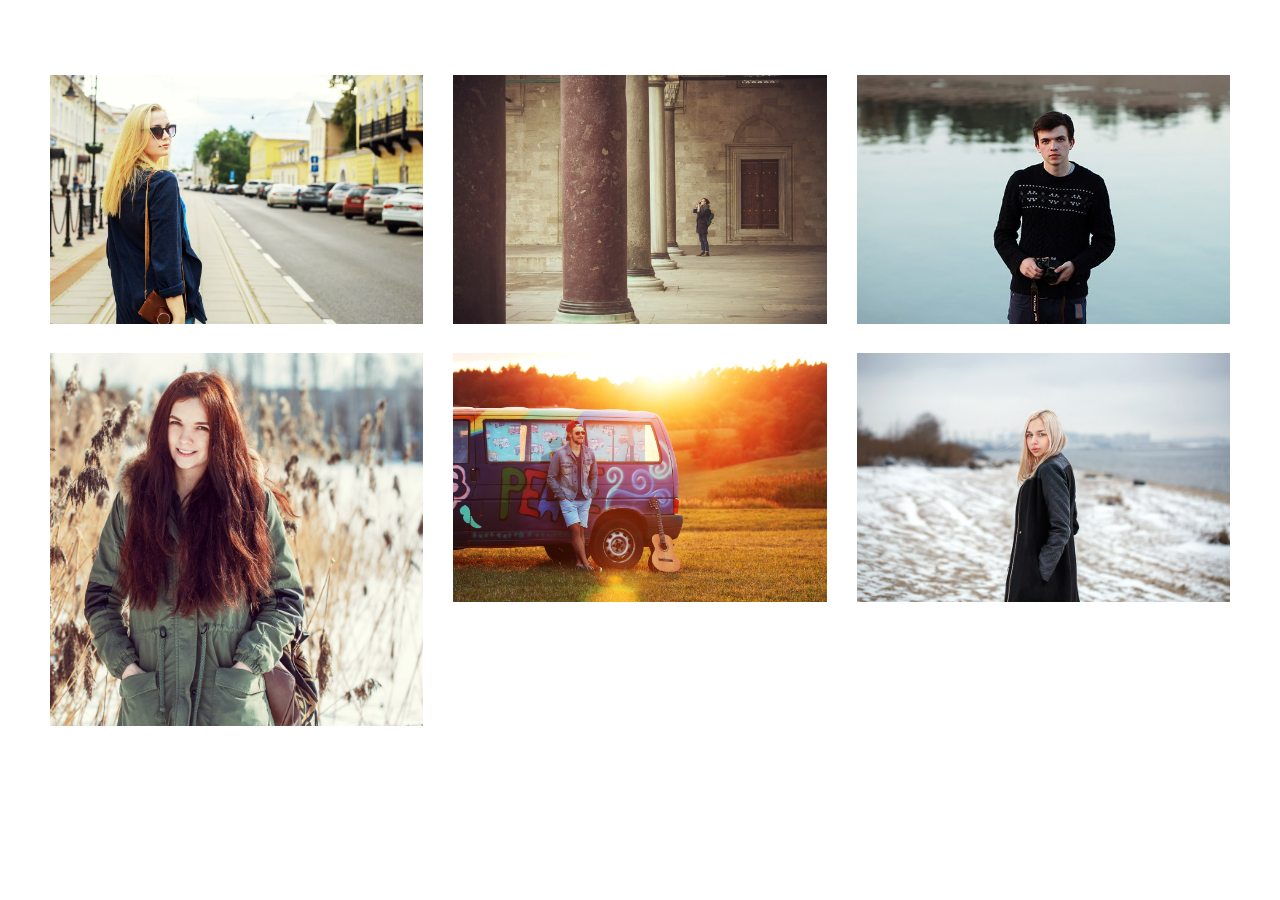
==== src/portfolio.html @ 13152cc2 "Add files via upload" ====
<!DOCTYPE html>
<html>
 <head>
  <meta charset="utf-8">
  <title>video</title>
 <link rel="stylesheet" href="../css/bootstrap-grid.min.css">
 <link rel="stylesheet" href="../css/style.css">
 </head>
 <body>
 	<div class="conteiner">
 		<div class="portfolio-photos">
 			<div class="row">
 				<div class="col-4">
 					<img class="p1" src="../img/p1.jpg">
 				</div>
 				<div class="col-4">
 					<img class="p2" src="../img/p2.jpg">
 				</div><div class="col-4">
 					<img class="p3" src="../img/p3.jpg">
 				</div>
 			</div>

 			<div class="row">
 				<div class="col-4">
 					<img class="p1" src="../img/p4.jpg">
 				</div>
 				<div class="col-4">
 					<img class="p2" src="../img/p5.jpg">
 				</div><div class="col-4">
 					<img class="p3" src="../img/p6.jpg">
 				</div>
 			</div>
 		</div>
 	</div>
 </body>
</html>
---- css/style.css ----
body
{
	margin: 0;
}

.menue-line
{
	position: fixed;
	margin-top: 0;
	width: 100%;
	height: 50px;
	background-color: grey;
	opacity: 0.8;
	z-index: 2;
}

.im1, .im2, .im3, .im4, .im5, .im6,
.im7, .im8, .im9, .im10, .im11, .im12,
.im13, .im14, .im15, .im16, .im17, .im18
{
	width: 100%;
	margin-top: 25px;
	transition: 1s;
}

.photos-sq, .portfolio-photos
{
	margin: 50px;
}

.line
{
	margin-top: 30px;
}

.portfolio-pic
{
	margin-top: -15px;
	width: 100%;
	height: auto;
	border: 1px;
}

.portfolio-text
{
	font-family: Tahoma;
	font-size: 40px;
	font-weight: 1200px;
	text-transform: uppercase;
	text-align: center;
	margin: 5px, auto;
}

.block-public
{
	border: 1px solid #000;
	width: 100%;
	height: auto;
	margin-top: 25px;
}

.backstage-text, .public-text
{
	font-family: Tahoma;
	font-size: 20px;
	font-weight: 1200px;
	text-transform: uppercase;
	text-align: center;
}

.footer
{
	margin-top: 50px;
	width: 100%;
	height: 150px;
	background-color: grey;
}


.im1:hover{ -webkit-transform: scale(1.2); -ms-transform: scale(1.2); transform: scale(1.2);}
.im2:hover{ -webkit-transform: scale(1.2); -ms-transform: scale(1.2); transform: scale(1.2);}
.im3:hover{ -webkit-transform: scale(1.2); -ms-transform: scale(1.2); transform: scale(1.2);}
.im4:hover{ -webkit-transform: scale(1.2); -ms-transform: scale(1.2); transform: scale(1.2);}
.im5:hover{ -webkit-transform: scale(1.2); -ms-transform: scale(1.2); transform: scale(1.2);}
.im6:hover{ -webkit-transform: scale(1.2); -ms-transform: scale(1.2); transform: scale(1.2);}
.im7:hover{ -webkit-transform: scale(1.2); -ms-transform: scale(1.2); transform: scale(1.2);}
.im8:hover{ -webkit-transform: scale(1.2); -ms-transform: scale(1.2); transform: scale(1.2);}
.im9:hover{ -webkit-transform: scale(1.2); -ms-transform: scale(1.2); transform: scale(1.2);}
.im10:hover{ -webkit-transform: scale(1.2); -ms-transform: scale(1.2); transform: scale(1.2);}
.im11:hover{ -webkit-transform: scale(1.2); -ms-transform: scale(1.2); transform: scale(1.2);}
.im12:hover{ -webkit-transform: scale(1.2); -ms-transform: scale(1.2); transform: scale(1.2);}
.im13:hover{ -webkit-transform: scale(1.2); -ms-transform: scale(1.2); transform: scale(1.2);}
.im14:hover{ -webkit-transform: scale(1.2); -ms-transform: scale(1.2); transform: scale(1.2);}
.im15:hover{ -webkit-transform: scale(1.2); -ms-transform: scale(1.2); transform: scale(1.2);}
.im16:hover{ -webkit-transform: scale(1.2); -ms-transform: scale(1.2); transform: scale(1.2);}
.im17:hover{ -webkit-transform: scale(1.2); -ms-transform: scale(1.2); transform: scale(1.2);}
.im18:hover{ -webkit-transform: scale(1.2); -ms-transform: scale(1.2); transform: scale(1.2);}



.p1, .p2, .p3
{
	margin: 0;
	width: 100%;
	margin-top: 25px;
	transition: 1s;
}
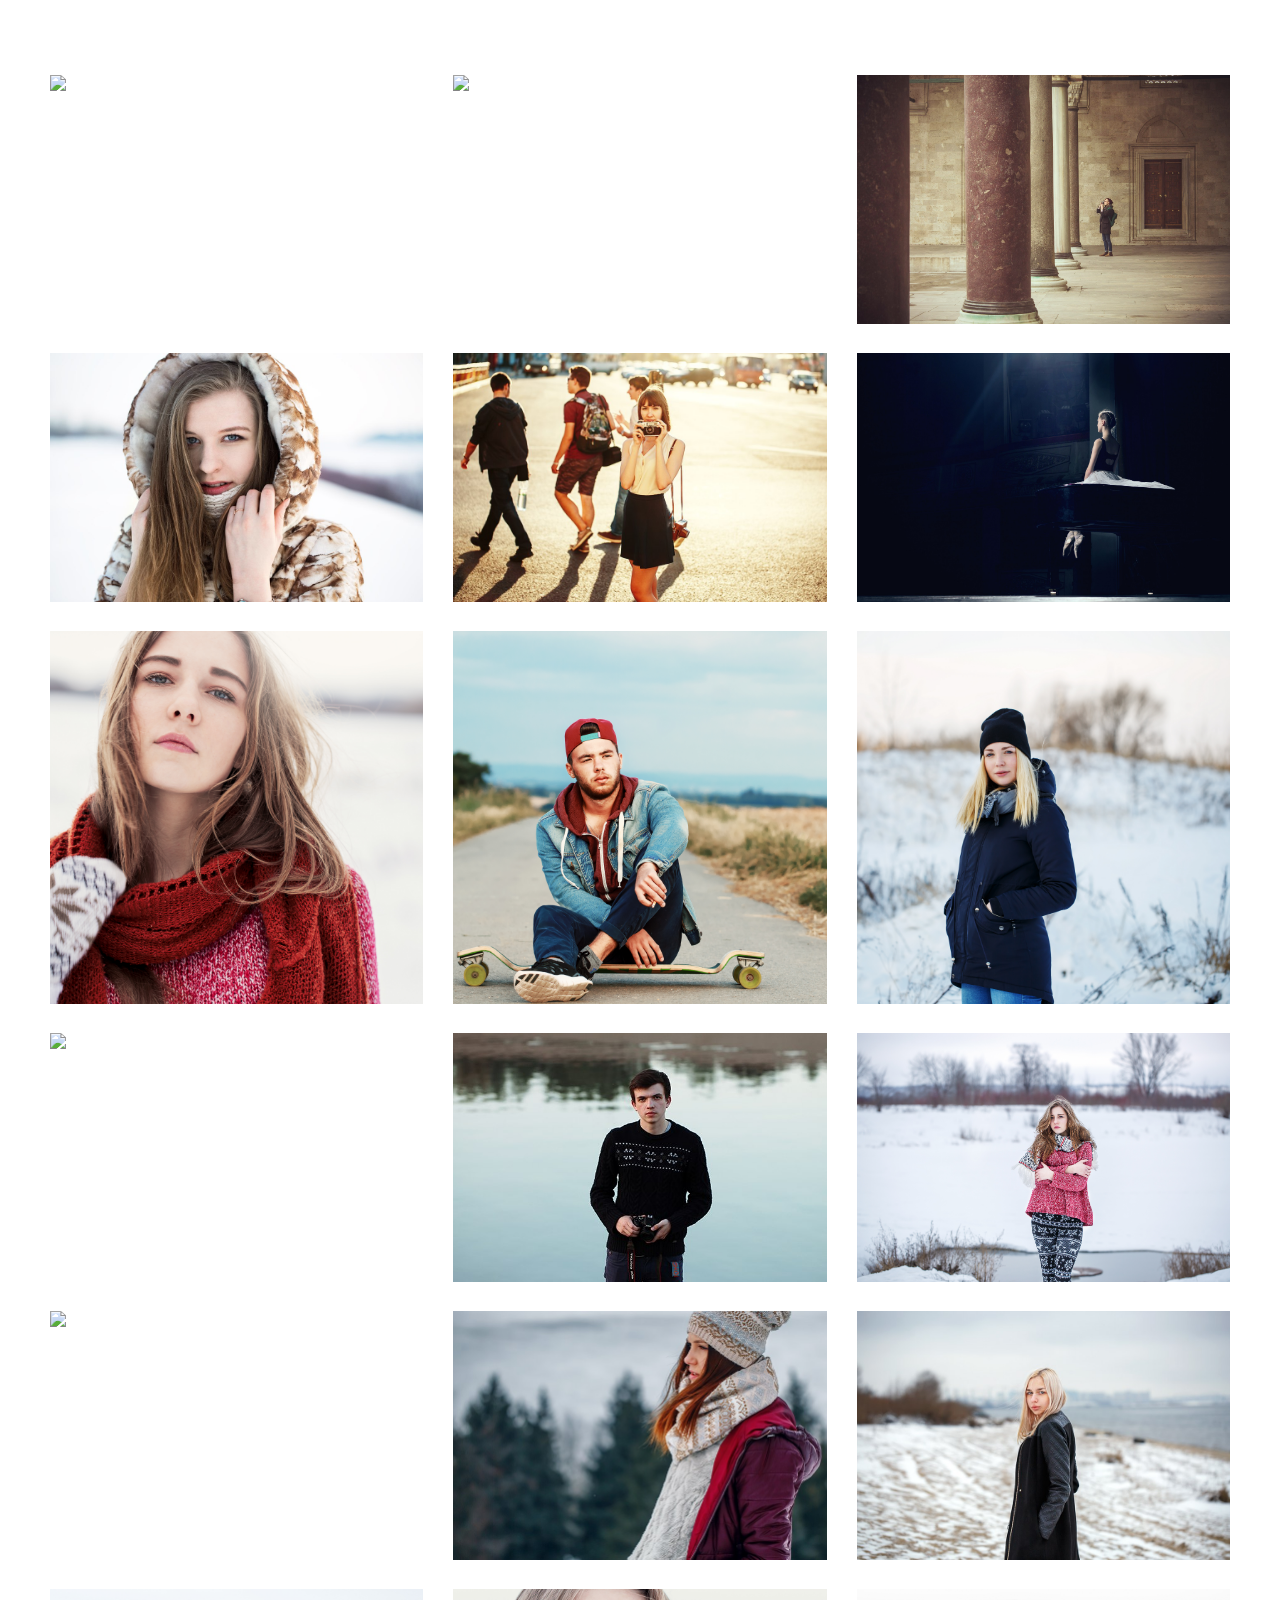
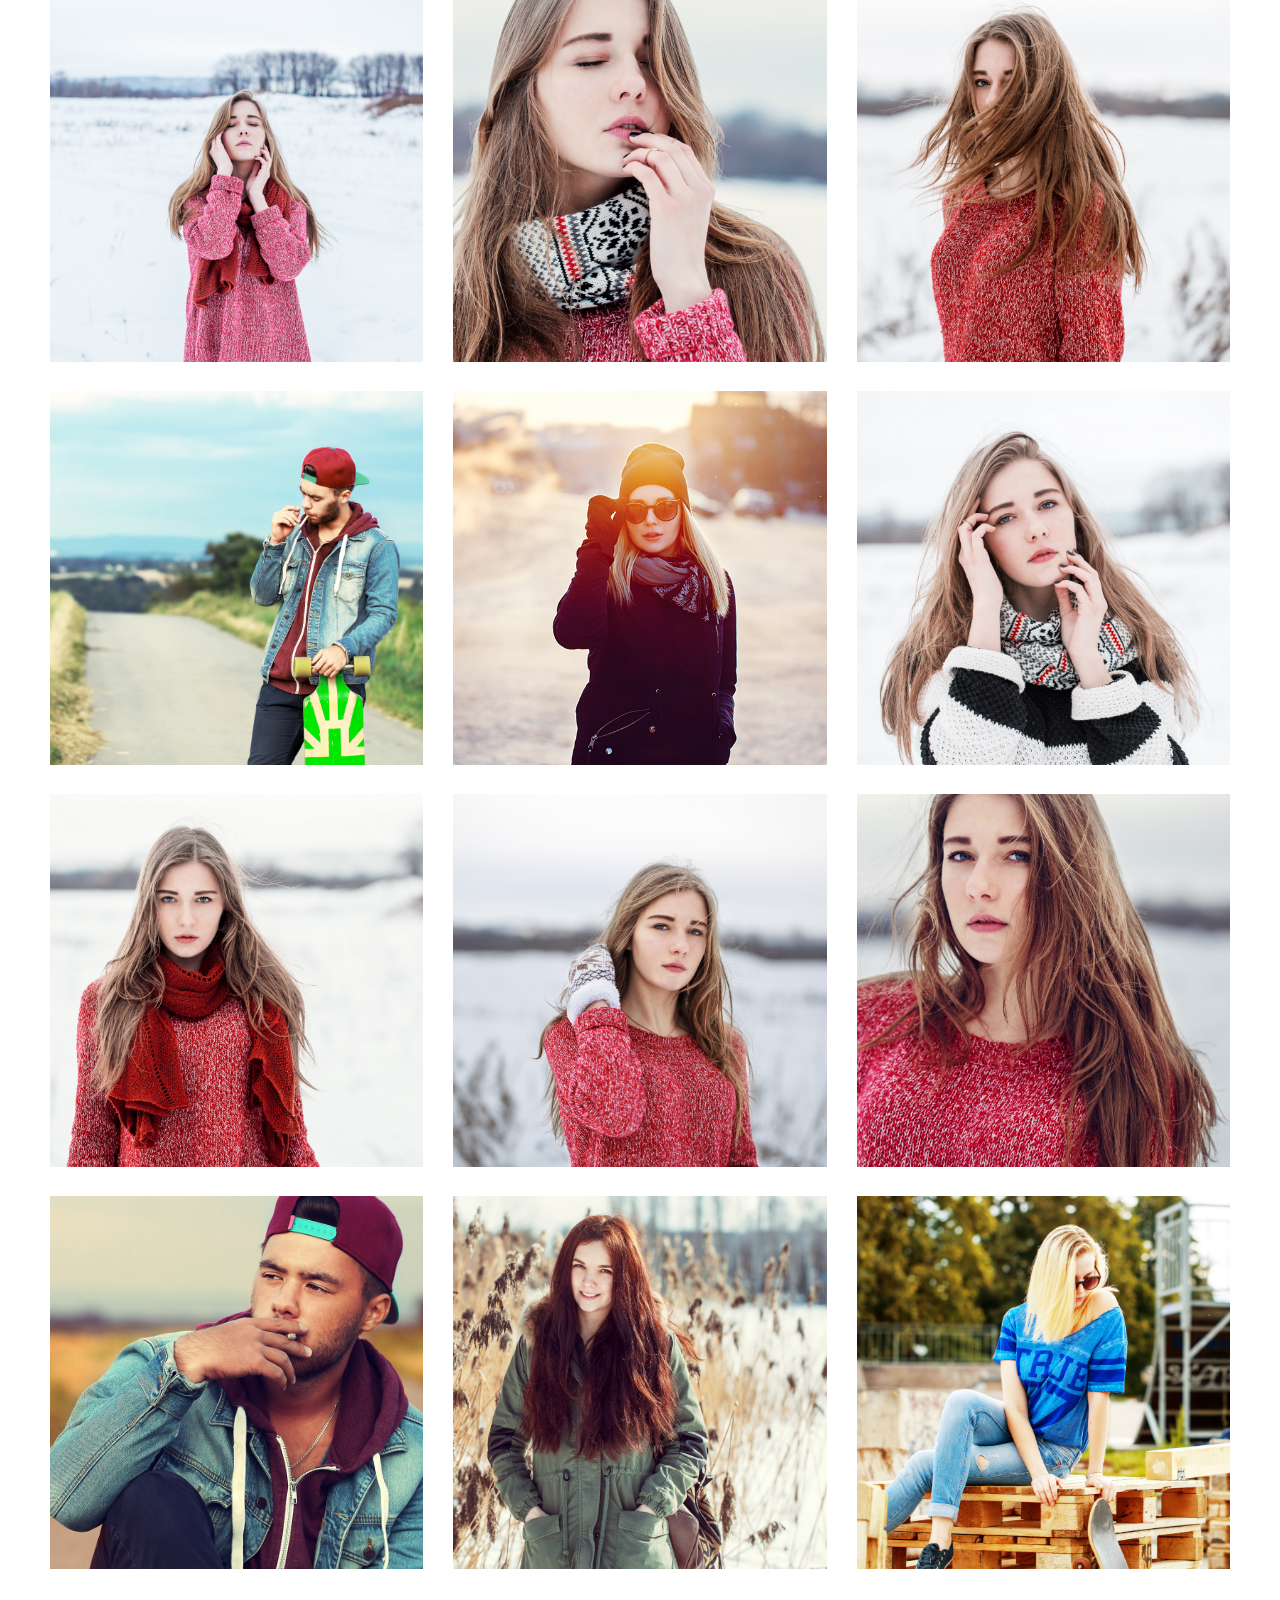
==== commit 6135b81d: "Add files via upload" ====
--- a/src/portfolio.html
+++ b/src/portfolio.html
@@ -9,28 +9,117 @@
  <body>
  	<div class="conteiner">
  		<div class="portfolio-photos">
+
+
  			<div class="row">
  				<div class="col-4">
- 					<img class="p1" src="../img/p1.jpg">
+ 					<img class="p1" src="../img/portfolio/1.jpg">
  				</div>
  				<div class="col-4">
- 					<img class="p2" src="../img/p2.jpg">
- 				</div><div class="col-4">
- 					<img class="p3" src="../img/p3.jpg">
+ 					<img class="p2" src="../img/portfolio/2.jpg">
+ 				</div>
+ 				<div class="col-4">
+ 					<img class="p2" src="../img/portfolio/3.jpg">
+ 				</div>
+ 			</div>
+
+ 			 <div class="row">
+ 				<div class="col-4">
+ 					<img class="p1" src="../img/portfolio/5.jpg">
+ 				</div>
+ 				<div class="col-4">
+ 					<img class="p2" src="../img/portfolio/6.jpg">
+ 				</div>
+ 				<div class="col-4">
+ 					<img class="p2" src="../img/portfolio/7.jpg">
+ 				</div>
+ 			</div>
+
+ 			 <div class="row">
+ 				<div class="col-4">
+ 					<img class="p1" src="../img/portfolio/8.jpg">
+ 				</div>
+ 				<div class="col-4">
+ 					<img class="p2" src="../img/portfolio/9.jpg">
+ 				</div>
+ 				<div class="col-4">
+ 					<img class="p2" src="../img/portfolio/10.jpg">
+ 				</div>
+ 			</div>
+
+ 			 <div class="row">
+ 				<div class="col-4">
+ 					<img class="p1" src="../img/portfolio/11.jpg">
+ 				</div>
+ 				<div class="col-4">
+ 					<img class="p2" src="../img/portfolio/12.jpg">
+ 				</div>
+ 				<div class="col-4">
+ 					<img class="p2" src="../img/portfolio/13.jpg">
+ 				</div>
+ 			</div>
+
+ 			 <div class="row">
+ 				<div class="col-4">
+ 					<img class="p1" src="../img/portfolio/14.jpg">
+ 				</div>
+ 				<div class="col-4">
+ 					<img class="p2" src="../img/portfolio/15.jpg">
+ 				</div>
+ 				<div class="col-4">
+ 					<img class="p2" src="../img/portfolio/16.jpg">
+ 				</div>
+ 			</div>
+
+ 			 <div class="row">
+ 				<div class="col-4">
+ 					<img class="p1" src="../img/portfolio/17.jpg">
+ 				</div>
+ 				<div class="col-4">
+ 					<img class="p2" src="../img/portfolio/18.jpg">
+ 				</div>
+ 				<div class="col-4">
+ 					<img class="p2" src="../img/portfolio/19.jpg">
+ 				</div>
+ 			</div>
+
+ 			 <div class="row">
+ 				<div class="col-4">
+ 					<img class="p1" src="../img/portfolio/20.jpg">
+ 				</div>
+ 				<div class="col-4">
+ 					<img class="p2" src="../img/portfolio/21.jpg">
+ 				</div>
+ 				<div class="col-4">
+ 					<img class="p2" src="../img/portfolio/22.jpg">
  				</div>
  			</div>
 
  			<div class="row">
  				<div class="col-4">
- 					<img class="p1" src="../img/p4.jpg">
+ 					<img class="p1" src="../img/portfolio/23.jpg">
  				</div>
  				<div class="col-4">
- 					<img class="p2" src="../img/p5.jpg">
- 				</div><div class="col-4">
- 					<img class="p3" src="../img/p6.jpg">
+ 					<img class="p2" src="../img/portfolio/24.jpg">
+ 				</div>
+ 				<div class="col-4">
+ 					<img class="p2" src="../img/portfolio/25.jpg">
  				</div>
  			</div>
- 		</div>
+
+ 			 <div class="row">
+ 				<div class="col-4">
+ 					<img class="p1" src="../img/portfolio/26.jpg">
+ 				</div>
+ 				<div class="col-4">
+ 					<img class="p2" src="../img/portfolio/27.jpg">
+ 				</div>
+ 				<div class="col-4">
+ 					<img class="p2" src="../img/portfolio/30.jpg">
+ 				</div>
+ 			</div>
+
+ 			 
  	</div>
  </body>
 </html>